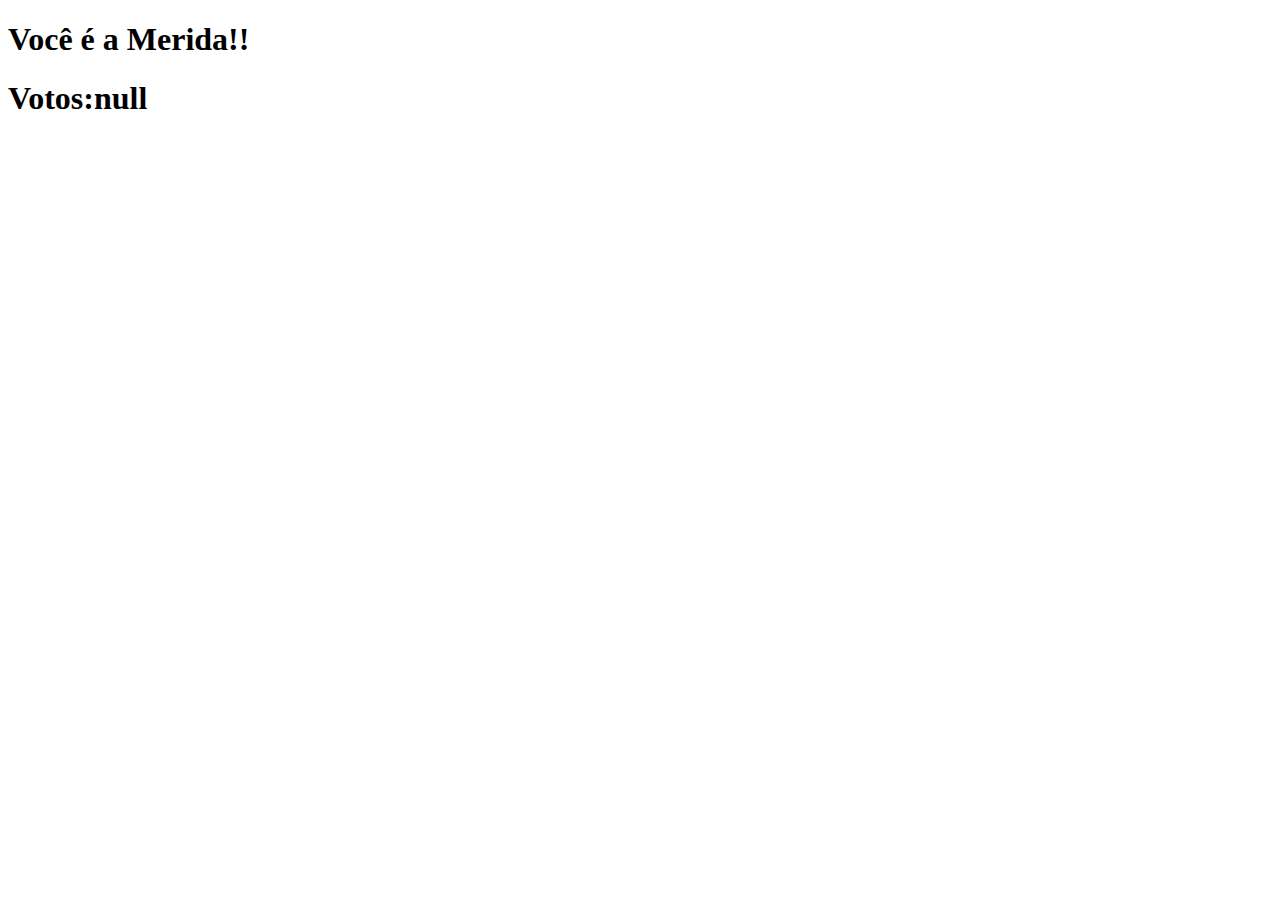
==== TelaMerida.html @ 5831d56f "resultadoatualizado" ====
<!DOCTYPE html>
<html lang="pt-br">
<head>
    <meta charset="UTF-8">
    <meta name="viewport" content="width=device-width, initial-scale=1.0">
    <title>Document</title>
</head>
<body>
    <h1>Você é a Merida!!</h1>
    <h1 id="votos"></h1>

    <script>
        let contMerida = localStorage.getItem('merida')

        document.querySelector('#votos'). innerHTML = 'Votos:' + contMerida
    </script>
</body>
</html>
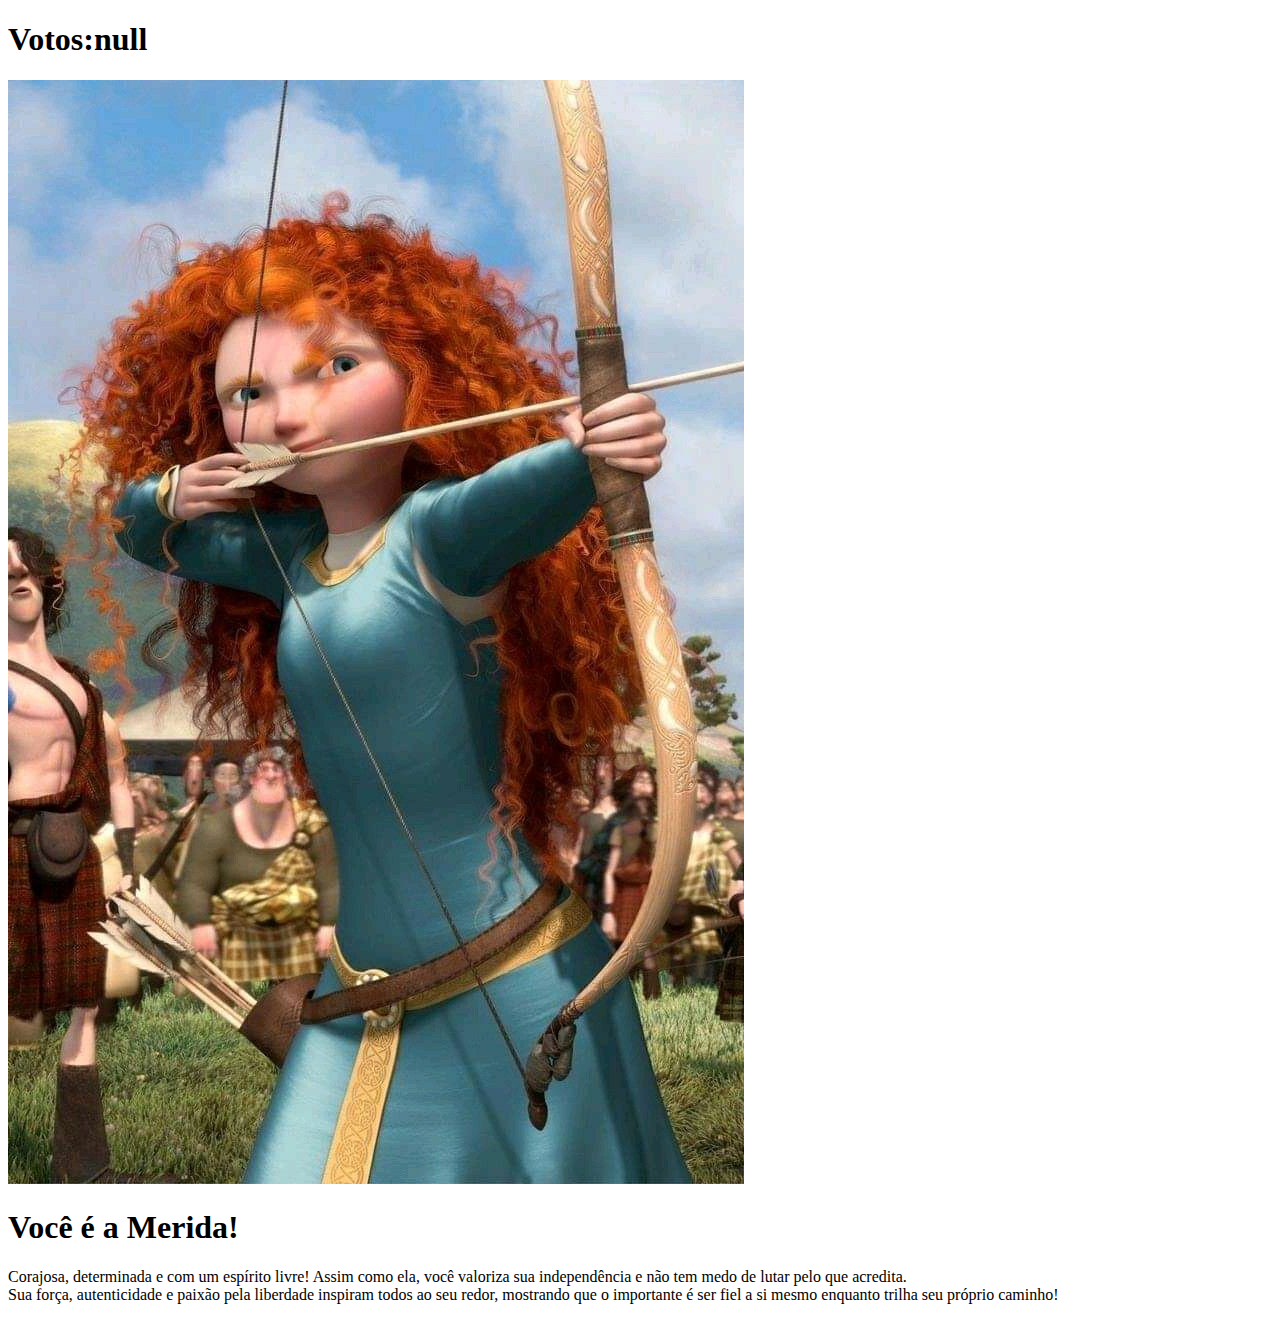
==== commit dffb9a05: "finalizacao" ====
--- a/TelaMerida.html
+++ b/TelaMerida.html
@@ -1,18 +1,24 @@
 <!DOCTYPE html>
 <html lang="pt-br">
 <head>
+    
+    <link rel="stylesheet" href="telaMerida.css">
     <meta charset="UTF-8">
     <meta name="viewport" content="width=device-width, initial-scale=1.0">
-    <title>Document</title>
+    <title>Merida</title>
 </head>
 <body>
-    <h1>Você é a Merida!!</h1>
     <h1 id="votos"></h1>
-
+    <div id="conteiner">
+    <img id ="imgM" src="Merida.jpg" alt="foto merida">
+    <h1 id="titulo" class="texto">Você é a Merida!</h1>
+    <p class="texto">Corajosa, determinada e com um espírito livre! Assim como ela, você valoriza sua independência e não tem medo de lutar pelo que acredita. <br>Sua força, autenticidade e paixão pela liberdade inspiram todos ao seu redor, mostrando que o importante é ser fiel a si mesmo enquanto trilha seu próprio caminho!</p>
+   
+</div>
     <script>
         let contMerida = localStorage.getItem('merida')
 
         document.querySelector('#votos'). innerHTML = 'Votos:' + contMerida
     </script>
-</body>
+</body> 
 </html>